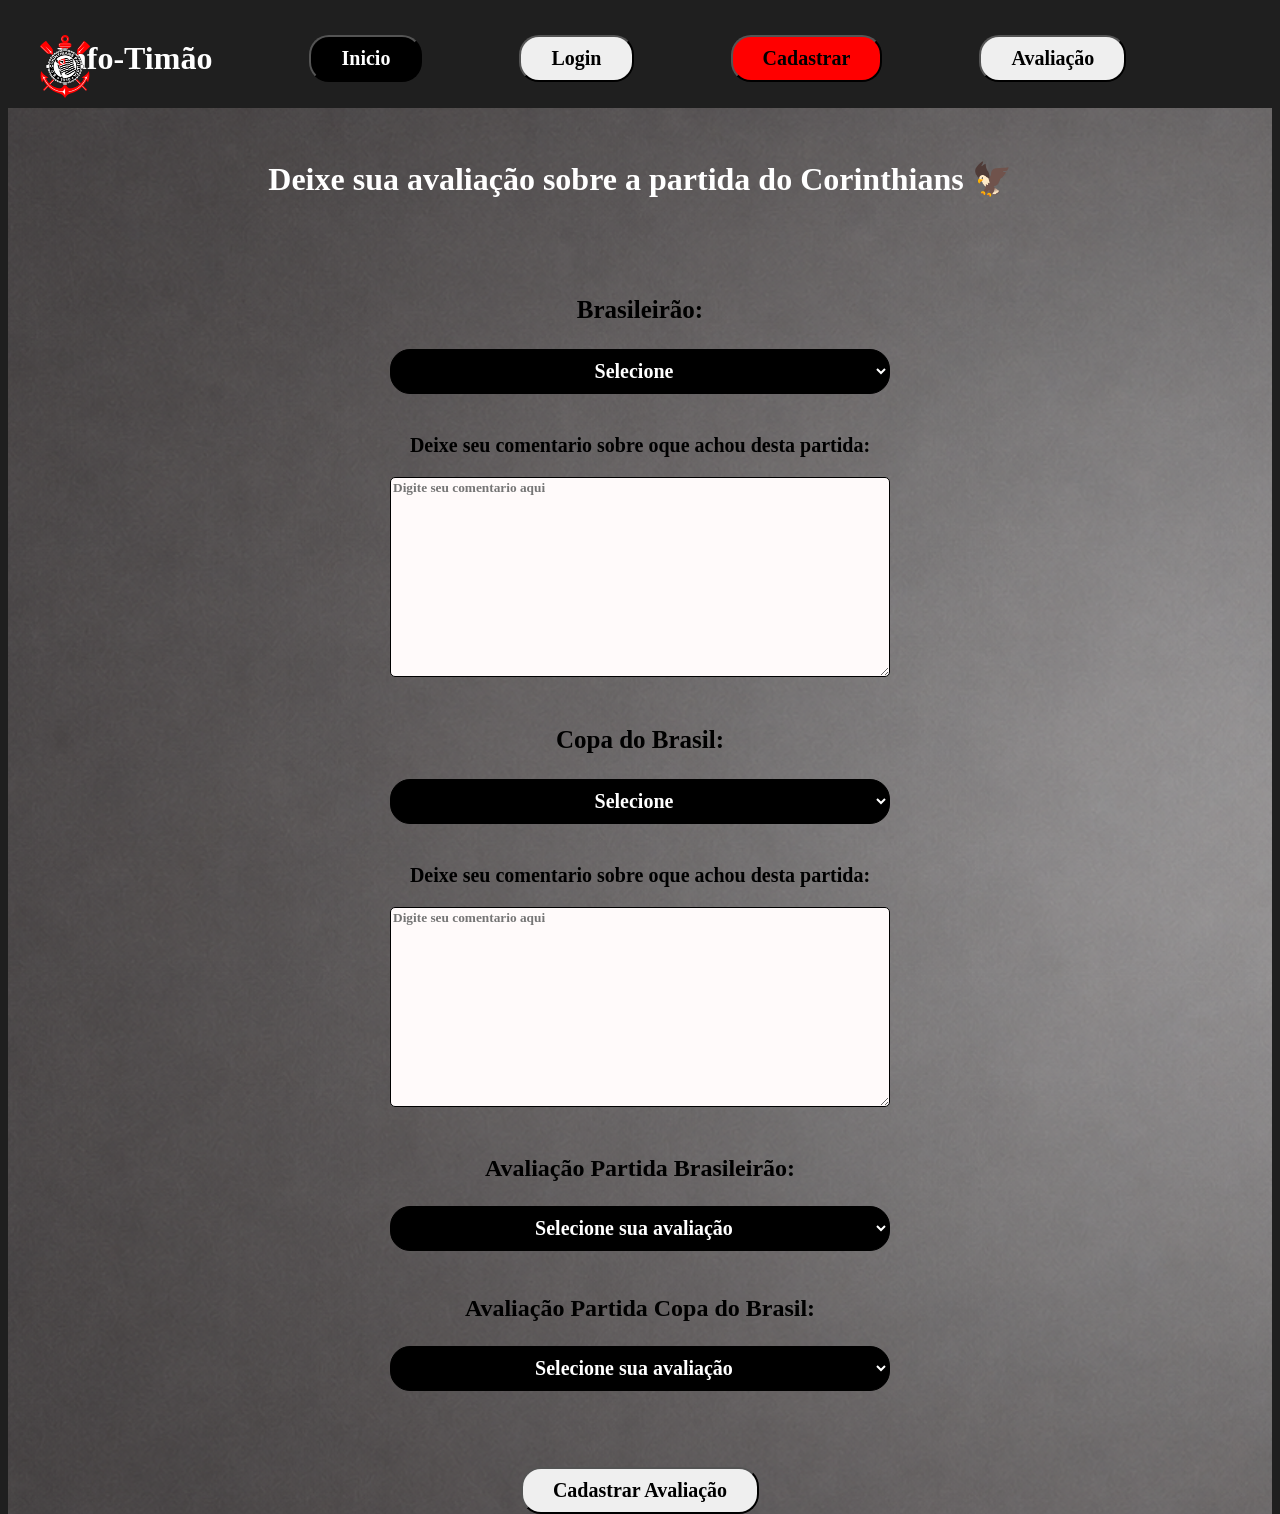
==== web-data-viz/public/avaliacao.html @ 167850b0 "Adicionando tudo" ====
<!DOCTYPE html>
<html lang="en">

<head>
    <meta charset="UTF-8">
    <meta name="viewport" content="width=device-width, initial-scale=1.0">
    <link rel="stylesheet" href="css/avaliação.css">
    <title>Document</title>
</head>

<body>
    <div class="main-content">
        <div class="header">
            <h1>Info-Timão</h1>
            <div class="botaoPreto">
                <a href="index.html"><button>Inicio</button></a>
            </div>
            <a href="login.html"><button>Login</button></a>
            <div class="botaoVermelho">
                <a href="cadastro.html"><button>Cadastrar</button></a>
            </div>
            <div class="botaoBranco">
                <a href="avaliacao.html"><button>Avaliação</button></a>
            </div>
            <div class="logoCorinthians">
                <img src="img/Corinthians_simbolo.png" alt="logo">
            </div>
        </div>
        <div class="main">
            <h1>Deixe sua avaliação sobre a partida do Corinthians 🦅</h1>
            <div class="adversario_dta">
                <p>Brasileirão:</p>
                <select id="select_partida">
                    <option value="">Selecione</option>
                    <option value="30/03/2025 - Bahia">30/03/2025 - Bahia</option>
                    <option value="05/04/2025 - Vasco">05/04/2025 - Vasco</option>
                    <option value="12/04/2025 - Palmeiras">12/04/2025 - Palmeiras</option>
                    <option value="16/04/2025 - Fluminense">16/04/2025 - Fluminense</option>
                    <option value="19/04/2025 - Sport">19/04/2025 - Sport</option>
                    <option value="27/04/2025 - Flamengo">27/04/2025 - Flamengo</option>
                    <option value="03/05/2025 - Internacional">03/05/2025 - Internacional</option>
                    <option value="10/05/2025 - Mirassol">10/05/2025 - Mirassol</option>
                    <option value="18/05/2025 - Santos">18/05/2025 - Santos</option>
                    <option value="24/05/2025 - Atlético-MG">24/05/2025 - Atlético-MG</option>
                    <option value="01/06/2025 - Vitória">01/06/2025 - Vitória</option>
                    <option value="12/06/2025 - Grêmio">12/06/2025 - Grêmio</option>
                    <option value="13/07/2025 - Red Bull Bragantino">13/07/2025 - Red Bull Bragantino</option>
                    <option value="16/07/2025 - Ceará">16/07/2025 - Ceará</option>
                    <option value="19/07/2025 - São Paulo">19/07/2025 - São Paulo</option>
                    <option value="23/07/2025 - Cruzeiro">23/07/2025 - Cruzeiro</option>
                    <option value="26/07/2025 - Botafogo">26/07/2025 - Botafogo</option>
                    <option value="03/08/2025 - Fortaleza">03/08/2025 - Fortaleza</option>
                    <option value="11/08/2025 - Juventude">11/08/2025 - Juventude</option>
                    <option value="16/08/2025 - Bahia">16/08/2025 - Bahia</option>
                    <option value="24/08/2025 - Vasco da Gama">24/08/2025 - Vasco da Gama</option>
                    <option value="31/08/2025 - Palmeiras">31/08/2025 - Palmeiras</option>
                    <option value="13/09/2025 - Fluminense">13/09/2025 - Fluminense</option>
                    <option value="21/09/2025 - Sport">21/09/2025 - Sport</option>
                    <option value="28/09/2025 - Flamengo">28/09/2025 - Flamengo</option>
                    <option value="01/10/2025 - Internacional">01/10/2025 - Internacional</option>
                    <option value="04/10/2025 - Mirassol">04/10/2025 - Mirassol</option>
                    <option value="15/10/2025 - Santos">15/10/2025 - Santos</option>
                    <option value="18/10/2025 - Atlético-MG">18/10/2025 - Atlético-MG</option>
                    <option value="25/10/2025 - Vitória">25/10/2025 - Vitória</option>
                    <option value="02/11/2025 - Grêmio">02/11/2025 - Grêmio</option>
                    <option value="05/11/2025 - Red Bull Bragantino">05/11/2025 - Red Bull Bragantino</option>
                    <option value="09/11/2025 - Ceará">09/11/2025 - Ceará</option>
                    <option value="20/11/2025 - São Paulo">20/11/2025 - São Paulo</option>
                    <option value="23/11/2025 - Cruzeiro">23/11/2025 - Cruzeiro</option>
                    <option value="30/11/2025 - Botafogo">30/11/2025 - Botafogo</option>
                    <option value="03/12/2025 - Fortaleza">03/12/2025 - Fortaleza</option>
                    <option value="07/12/2025 - Juventude">07/12/2025 - Juventude</option>
                </select>
            </div>
            <div class="comentario">
                <p>Deixe seu comentario sobre oque achou desta partida:</p>
                <textarea id="comentario1" placeholder="Digite seu comentario aqui"></textarea>
            </div>
            <div class="avd_copaBrasil">
                <p>Copa do Brasil:</p>
                <select id="select_partida2">
                    <option value="">Selecione</option>
                    <option value="30/04/2025 - Grêmio Novo Horizontino - Jogo Ida">
                        30/04/2025 - Grêmio Novo Horizontino - Jogo Ida
                    </option>
                    <option value="21/05/2025 - Grêmio Novo Horizontino - Jogo Volta">
                        21/05/2025 - Grêmio Novo Horizontino - Jogo Volta
                    </option>
                    <option value="30/07/2025 - Palmeiras - Jogo Ida">
                        30/07/2025 - Palmeiras - Jogo Ida
                    </option>
                    <option value="06/08/2025 - Palmeiras - Jogo Volta">
                        06/08/2025 - Palmeiras - Jogo Volta
                    </option>
                    <option value="27/08/2025 - Athletico Paranaense - Jogo Ida">
                        27/08/2025 - Athletico Paranaense - Jogo Ida
                    </option>
                    <option value="10/09/2025 - Athletico Paranaense - Jogo Volta">
                        10/09/2025 - Athletico Paranaense - Jogo Volta
                    </option>
                    <option value="10/12/2025 - Cruzeiro - Jogo Ida">
                        10/12/2025 - Cruzeiro - Jogo Ida
                    </option>
                    <option value="14/12/2025 - Cruzeiro - Jogo Volta">
                        14/12/2025 - Cruzeiro - Jogo Volta
                    </option>
                    <option value="17/12/2025 - Vasco - Jogo Ida">
                        17/12/2025 - Vasco - Jogo Ida
                    </option>
                    <option value="21/12/2025 - Vasco - Jogo Volta">
                        21/12/2025 - Vasco - Jogo Volta
                    </option>
                </select>
            </div>
            <div class="comentario">
                <p>Deixe seu comentario sobre oque achou desta partida:</p>
                <textarea id="txt_comentario" placeholder="Digite seu comentario aqui"></textarea>
            </div>
            <div class="container-botoes-brasileirao">
                <p>Avaliação Partida Brasileirão:</p>
                <select id="select_avaliacao_copa" class="select-avaliacao">
                    <option value="">Selecione sua avaliação</option>
                    <option value="Muito Bom">🟢 Muito Bom</option>
                    <option value="Bom">🟩 Bom</option>
                    <option value="Mediana">🟨 Mediana</option>
                    <option value="Ruim">🟥 Ruim</option>
                    <option value="Muito Ruim">⬛ Muito Ruim</option>
                </select>
            </div>
            <div class="container-botoes-copaDoBrasil">
                <p>Avaliação Partida Copa do Brasil:</p>
                <select id="select_avaliacao_copaBrasil" class="select-avaliacao">
                    <option value="">Selecione sua avaliação</option>
                    <option value="Muito Bom">🟢 Muito Bom</option>
                    <option value="Bom">🟩 Bom</option>
                    <option value="Mediana">🟨 Mediana</option>
                    <option value="Ruim">🟥 Ruim</option>
                    <option value="Muito Ruim">⬛ Muito Ruim</option>
                </select>
            </div>
            <br><br>
            <div class="botoa_cadastrar">
                <button onclick="cadastrar()">Cadastrar Avaliação</button>
            </div>
        </div>
    </div>
</body>

</html>
<script>

    function cadastrar() {

        let partida = select_partida.value

        let comentario_1 = comentario1.value

        let partida2 = select_partida2.value

        let comentario2 = txt_comentario.value

        let avaliacao_brasileirao = select_avaliacao_copa.value

        let avaliacao_copaDoBrasil = select_avaliacao_copaBrasil.value

        if (partida == "") {
            alert("Selecione uma partida do Brasileirão")
            return
        }
        if (comentario_1.trim() == "") {
            alert("Digite um comentário da partida do Brasileirão Selecionada")
            return
        }
        if (partida2 == "") {
            alert("Selecione uma Partida da Copa do Brasil")
            return
        }
        if (comentario2.trim() == "") {
            alert("Digite um comentário da partida da Copa do Brasil Selecionada ")
            return
        }
        if (avaliacao_brasileirao == "") {
            alert("Selecione uma avaliação sobre a partida do Brasileirão")
            return
        }
        if (avaliacao_copaDoBrasil == "") {
            alert("Selecione uma avaliação sobre a partida da Copa do Brasil")
            return
        }
        else {
            alert("Avaliação enviada com sucesso!")

            console.log(`
        Partida: ${partida}
        Comentário: ${comentario}
        Nota: ${notaSelecionada}
    `)
        }
    }
</script>
---- web-data-viz/public/css/avaliação.css ----
* {
    box-sizing: border-box;
    font-family: Cambria, Cochin, Georgia, Times, 'Times New Roman', serif;
    font-weight: bolder;
}

body {
    background-color: rgba(0, 0, 0, 0.877);
    height: 100vh;
}

.header {
    display: flex;
    justify-content: space-around;
    /* padding: 10px; */
    height: 100px;
    align-items: center;
}

.header h1 {
    color: white;
}

.header button {
    display: flex;
    justify-content: center;
    height: fit-content;
    padding: 10px 30px;
    border-radius: 20px;
    font-size: 20px;
}

.header a {
    text-decoration: none;
}

.botaoVermelho button {
    background-color: red;
    font-size: 20px;
}

.botaoPreto button {
    background-color: black;
    color: white;

}

.logoCorinthians img {
    position: absolute;
    width: 50px;
    top: 35px;
    left: 40px;
    height: auto;
}

.main-content {
    min-height: 100vh;
}

.main {
    flex: 1;
    display: flex;
    background-image: url(../img/ChatGPT\ Image\ 12\ de\ mai.\ de\ 2026\,\ 12_44_07.png);
    height: fit-content;
    background-repeat: no-repeat;
    background-size: cover;
    height: 100%;
    width: 100%;
}

.main {
    display: flex;
    flex-direction: column;
    align-items: center;
    gap: 20px;
    text-align: center;
}

.main h1 {
    display: flex;
    flex-direction: column;
    align-items: center;
    justify-content: center;
    text-align: center;
    width: 100%;
    height: 100px;
    color: white;
}

.adversario_dta p {
    font-size: 25px;
    color: rgb(0, 0, 0);
}

.adversario_dta select {
    border-radius: 20px;
    height: 45px;
    width: 500px;
    text-align: center;
    background-color: rgb(0, 0, 0);
    color: rgb(255, 255, 255);
    border-color: black;
    font-size: 20px;
}

.avd_copaBrasil p {
    font-size: 25px;
    color: rgb(0, 0, 0);
    text-align: center;
}

.avd_copaBrasil select {
    border-radius: 20px;
    height: 45px;
    width: 500px;
    text-align: center;
    background-color: rgb(0, 0, 0);
    color: rgb(255, 255, 255);
    border-color: black;
    font-size: 20px;
}

.comentario p {
    font-size: 20px;
    color: rgb(0, 0, 0);
    text-align: center;
}

.comentario textarea {
    border-radius: 5px;
    height: 200px;
    width: 500px;
    background-color: rgb(255, 250, 250);
    color: black;
    border-color: black;
}
.container-botoes-brasileirao p{
    font-size: x-large;
}
.container-botoes-copaDoBrasil p{
    font-size: x-large;
}
.select-avaliacao{
    border-radius: 20px;
    height: 45px;
    width: 500px;
    text-align: center;
    background-color: rgb(0, 0, 0);
    color: rgb(255, 255, 255);
    border-color: black;
    font-size: 20px;
}
.muitoBom {
    background-color: #0d9c77;
}

.bom {
    background-color:  #49b543;
}

.mediano {
    background-color:  #d9921f;
}

.ruim {
    background-color:  #c53e3e;
}

.muitoRuim {
    background-color:  #9e2f2f;
}
.botoa_cadastrar button{
    display: flex;
    justify-content: center;
    height: fit-content;
    padding: 10px 30px;
    border-radius: 20px;
    font-size: 20px;
}
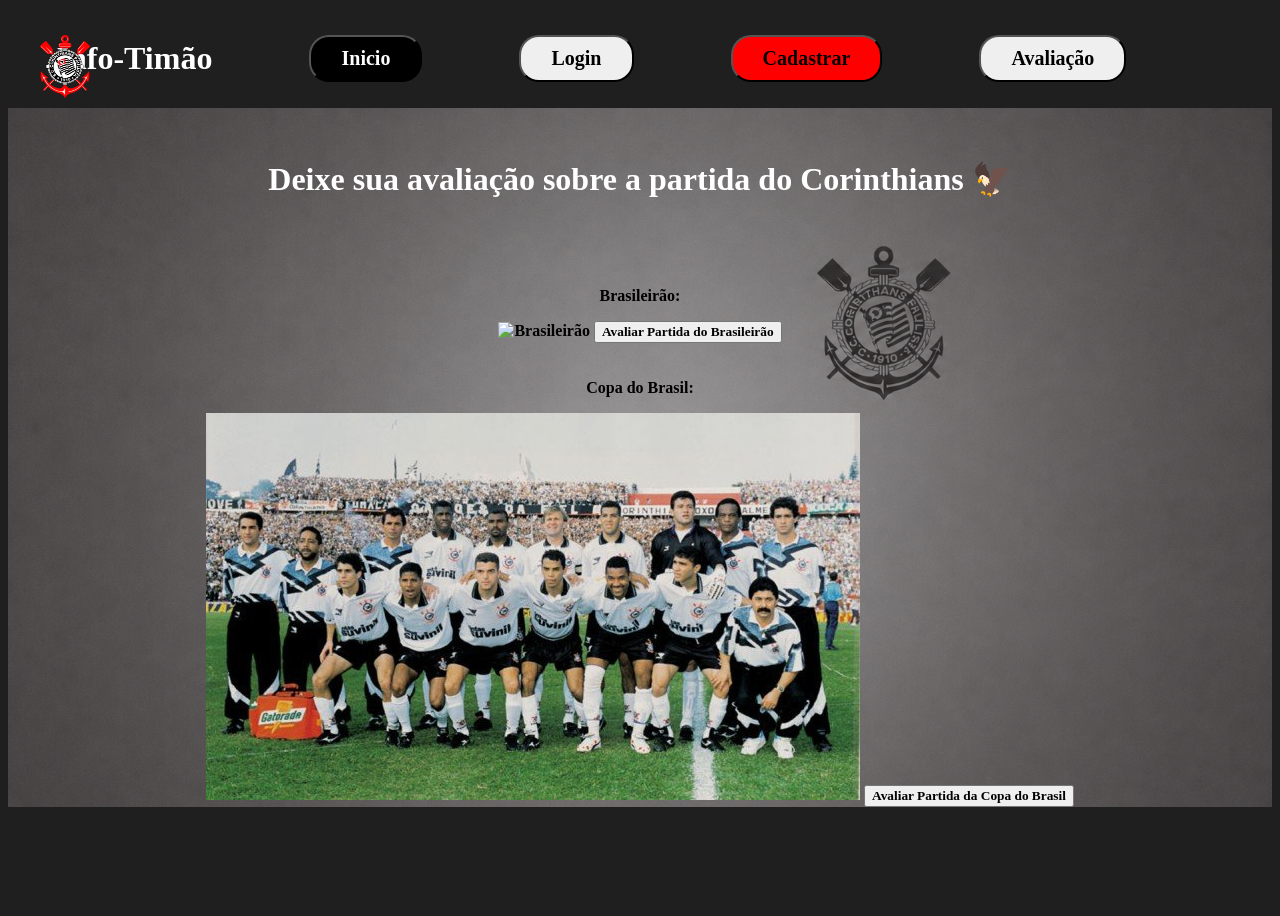
==== commit 3f54ceda: "feat:add authentication and feedback routes" ====
--- a/web-data-viz/public/avaliacao.html
+++ b/web-data-viz/public/avaliacao.html
@@ -1,200 +1,77 @@
 <!DOCTYPE html>
-<html lang="en">
+<html lang="pt-br">
 
 <head>
     <meta charset="UTF-8">
     <meta name="viewport" content="width=device-width, initial-scale=1.0">
     <link rel="stylesheet" href="css/avaliação.css">
-    <title>Document</title>
+    <title>Avaliação</title>
 </head>
 
 <body>
+
     <div class="main-content">
+
         <div class="header">
             <h1>Info-Timão</h1>
+
             <div class="botaoPreto">
-                <a href="index.html"><button>Inicio</button></a>
+                <a href="index.html">
+                    <button>Inicio</button>
+                </a>
             </div>
-            <a href="login.html"><button>Login</button></a>
+
+            <a href="login.html">
+                <button>Login</button>
+            </a>
+
             <div class="botaoVermelho">
-                <a href="cadastro.html"><button>Cadastrar</button></a>
+                <a href="cadastro.html">
+                    <button>Cadastrar</button>
+                </a>
             </div>
+
             <div class="botaoBranco">
-                <a href="avaliacao.html"><button>Avaliação</button></a>
+                <a href="avaliacao.html">
+                    <button>Avaliação</button>
+                </a>
             </div>
+
             <div class="logoCorinthians">
-                <img src="img/Corinthians_simbolo.png" alt="logo">
+                <img src="img/Corinthians_simbolo.png" alt="Logo Corinthians">
             </div>
         </div>
+
         <div class="main">
             <h1>Deixe sua avaliação sobre a partida do Corinthians 🦅</h1>
-            <div class="adversario_dta">
+
+            <div class="brasileirao">
                 <p>Brasileirão:</p>
-                <select id="select_partida">
-                    <option value="">Selecione</option>
-                    <option value="30/03/2025 - Bahia">30/03/2025 - Bahia</option>
-                    <option value="05/04/2025 - Vasco">05/04/2025 - Vasco</option>
-                    <option value="12/04/2025 - Palmeiras">12/04/2025 - Palmeiras</option>
-                    <option value="16/04/2025 - Fluminense">16/04/2025 - Fluminense</option>
-                    <option value="19/04/2025 - Sport">19/04/2025 - Sport</option>
-                    <option value="27/04/2025 - Flamengo">27/04/2025 - Flamengo</option>
-                    <option value="03/05/2025 - Internacional">03/05/2025 - Internacional</option>
-                    <option value="10/05/2025 - Mirassol">10/05/2025 - Mirassol</option>
-                    <option value="18/05/2025 - Santos">18/05/2025 - Santos</option>
-                    <option value="24/05/2025 - Atlético-MG">24/05/2025 - Atlético-MG</option>
-                    <option value="01/06/2025 - Vitória">01/06/2025 - Vitória</option>
-                    <option value="12/06/2025 - Grêmio">12/06/2025 - Grêmio</option>
-                    <option value="13/07/2025 - Red Bull Bragantino">13/07/2025 - Red Bull Bragantino</option>
-                    <option value="16/07/2025 - Ceará">16/07/2025 - Ceará</option>
-                    <option value="19/07/2025 - São Paulo">19/07/2025 - São Paulo</option>
-                    <option value="23/07/2025 - Cruzeiro">23/07/2025 - Cruzeiro</option>
-                    <option value="26/07/2025 - Botafogo">26/07/2025 - Botafogo</option>
-                    <option value="03/08/2025 - Fortaleza">03/08/2025 - Fortaleza</option>
-                    <option value="11/08/2025 - Juventude">11/08/2025 - Juventude</option>
-                    <option value="16/08/2025 - Bahia">16/08/2025 - Bahia</option>
-                    <option value="24/08/2025 - Vasco da Gama">24/08/2025 - Vasco da Gama</option>
-                    <option value="31/08/2025 - Palmeiras">31/08/2025 - Palmeiras</option>
-                    <option value="13/09/2025 - Fluminense">13/09/2025 - Fluminense</option>
-                    <option value="21/09/2025 - Sport">21/09/2025 - Sport</option>
-                    <option value="28/09/2025 - Flamengo">28/09/2025 - Flamengo</option>
-                    <option value="01/10/2025 - Internacional">01/10/2025 - Internacional</option>
-                    <option value="04/10/2025 - Mirassol">04/10/2025 - Mirassol</option>
-                    <option value="15/10/2025 - Santos">15/10/2025 - Santos</option>
-                    <option value="18/10/2025 - Atlético-MG">18/10/2025 - Atlético-MG</option>
-                    <option value="25/10/2025 - Vitória">25/10/2025 - Vitória</option>
-                    <option value="02/11/2025 - Grêmio">02/11/2025 - Grêmio</option>
-                    <option value="05/11/2025 - Red Bull Bragantino">05/11/2025 - Red Bull Bragantino</option>
-                    <option value="09/11/2025 - Ceará">09/11/2025 - Ceará</option>
-                    <option value="20/11/2025 - São Paulo">20/11/2025 - São Paulo</option>
-                    <option value="23/11/2025 - Cruzeiro">23/11/2025 - Cruzeiro</option>
-                    <option value="30/11/2025 - Botafogo">30/11/2025 - Botafogo</option>
-                    <option value="03/12/2025 - Fortaleza">03/12/2025 - Fortaleza</option>
-                    <option value="07/12/2025 - Juventude">07/12/2025 - Juventude</option>
-                </select>
+
+                <img src="img/brasileirao.jpg" alt="Brasileirão">
+
+                <button onclick="window.location.href='avaliacaoBrasileirao.html'">
+                    Avaliar Partida do Brasileirão
+                </button>
             </div>
-            <div class="comentario">
-                <p>Deixe seu comentario sobre oque achou desta partida:</p>
-                <textarea id="comentario1" placeholder="Digite seu comentario aqui"></textarea>
-            </div>
-            <div class="avd_copaBrasil">
+
+            <div class="copa-do-brasil">
                 <p>Copa do Brasil:</p>
-                <select id="select_partida2">
-                    <option value="">Selecione</option>
-                    <option value="30/04/2025 - Grêmio Novo Horizontino - Jogo Ida">
-                        30/04/2025 - Grêmio Novo Horizontino - Jogo Ida
-                    </option>
-                    <option value="21/05/2025 - Grêmio Novo Horizontino - Jogo Volta">
-                        21/05/2025 - Grêmio Novo Horizontino - Jogo Volta
-                    </option>
-                    <option value="30/07/2025 - Palmeiras - Jogo Ida">
-                        30/07/2025 - Palmeiras - Jogo Ida
-                    </option>
-                    <option value="06/08/2025 - Palmeiras - Jogo Volta">
-                        06/08/2025 - Palmeiras - Jogo Volta
-                    </option>
-                    <option value="27/08/2025 - Athletico Paranaense - Jogo Ida">
-                        27/08/2025 - Athletico Paranaense - Jogo Ida
-                    </option>
-                    <option value="10/09/2025 - Athletico Paranaense - Jogo Volta">
-                        10/09/2025 - Athletico Paranaense - Jogo Volta
-                    </option>
-                    <option value="10/12/2025 - Cruzeiro - Jogo Ida">
-                        10/12/2025 - Cruzeiro - Jogo Ida
-                    </option>
-                    <option value="14/12/2025 - Cruzeiro - Jogo Volta">
-                        14/12/2025 - Cruzeiro - Jogo Volta
-                    </option>
-                    <option value="17/12/2025 - Vasco - Jogo Ida">
-                        17/12/2025 - Vasco - Jogo Ida
-                    </option>
-                    <option value="21/12/2025 - Vasco - Jogo Volta">
-                        21/12/2025 - Vasco - Jogo Volta
-                    </option>
-                </select>
-            </div>
-            <div class="comentario">
-                <p>Deixe seu comentario sobre oque achou desta partida:</p>
-                <textarea id="txt_comentario" placeholder="Digite seu comentario aqui"></textarea>
-            </div>
-            <div class="container-botoes-brasileirao">
-                <p>Avaliação Partida Brasileirão:</p>
-                <select id="select_avaliacao_copa" class="select-avaliacao">
-                    <option value="">Selecione sua avaliação</option>
-                    <option value="Muito Bom">🟢 Muito Bom</option>
-                    <option value="Bom">🟩 Bom</option>
-                    <option value="Mediana">🟨 Mediana</option>
-                    <option value="Ruim">🟥 Ruim</option>
-                    <option value="Muito Ruim">⬛ Muito Ruim</option>
-                </select>
-            </div>
-            <div class="container-botoes-copaDoBrasil">
-                <p>Avaliação Partida Copa do Brasil:</p>
-                <select id="select_avaliacao_copaBrasil" class="select-avaliacao">
-                    <option value="">Selecione sua avaliação</option>
-                    <option value="Muito Bom">🟢 Muito Bom</option>
-                    <option value="Bom">🟩 Bom</option>
-                    <option value="Mediana">🟨 Mediana</option>
-                    <option value="Ruim">🟥 Ruim</option>
-                    <option value="Muito Ruim">⬛ Muito Ruim</option>
-                </select>
-            </div>
-            <br><br>
-            <div class="botoa_cadastrar">
-                <button onclick="cadastrar()">Cadastrar Avaliação</button>
+
+                <img src="img/copa_do_brasil_1995.jpg" alt="Copa do Brasil">
+
+                <button onclick="window.location.href='avaliacaoCdb.html'">
+                    Avaliar Partida da Copa do Brasil
+                </button>
             </div>
         </div>
+
     </div>
+
 </body>
 
 </html>
+
 <script>
 
-    function cadastrar() {
-
-        let partida = select_partida.value
-
-        let comentario_1 = comentario1.value
-
-        let partida2 = select_partida2.value
-
-        let comentario2 = txt_comentario.value
-
-        let avaliacao_brasileirao = select_avaliacao_copa.value
-
-        let avaliacao_copaDoBrasil = select_avaliacao_copaBrasil.value
-
-        if (partida == "") {
-            alert("Selecione uma partida do Brasileirão")
-            return
-        }
-        if (comentario_1.trim() == "") {
-            alert("Digite um comentário da partida do Brasileirão Selecionada")
-            return
-        }
-        if (partida2 == "") {
-            alert("Selecione uma Partida da Copa do Brasil")
-            return
-        }
-        if (comentario2.trim() == "") {
-            alert("Digite um comentário da partida da Copa do Brasil Selecionada ")
-            return
-        }
-        if (avaliacao_brasileirao == "") {
-            alert("Selecione uma avaliação sobre a partida do Brasileirão")
-            return
-        }
-        if (avaliacao_copaDoBrasil == "") {
-            alert("Selecione uma avaliação sobre a partida da Copa do Brasil")
-            return
-        }
-        else {
-            alert("Avaliação enviada com sucesso!")
-
-            console.log(`
-        Partida: ${partida}
-        Comentário: ${comentario}
-        Nota: ${notaSelecionada}
-    `)
-        }
-    }
 </script>
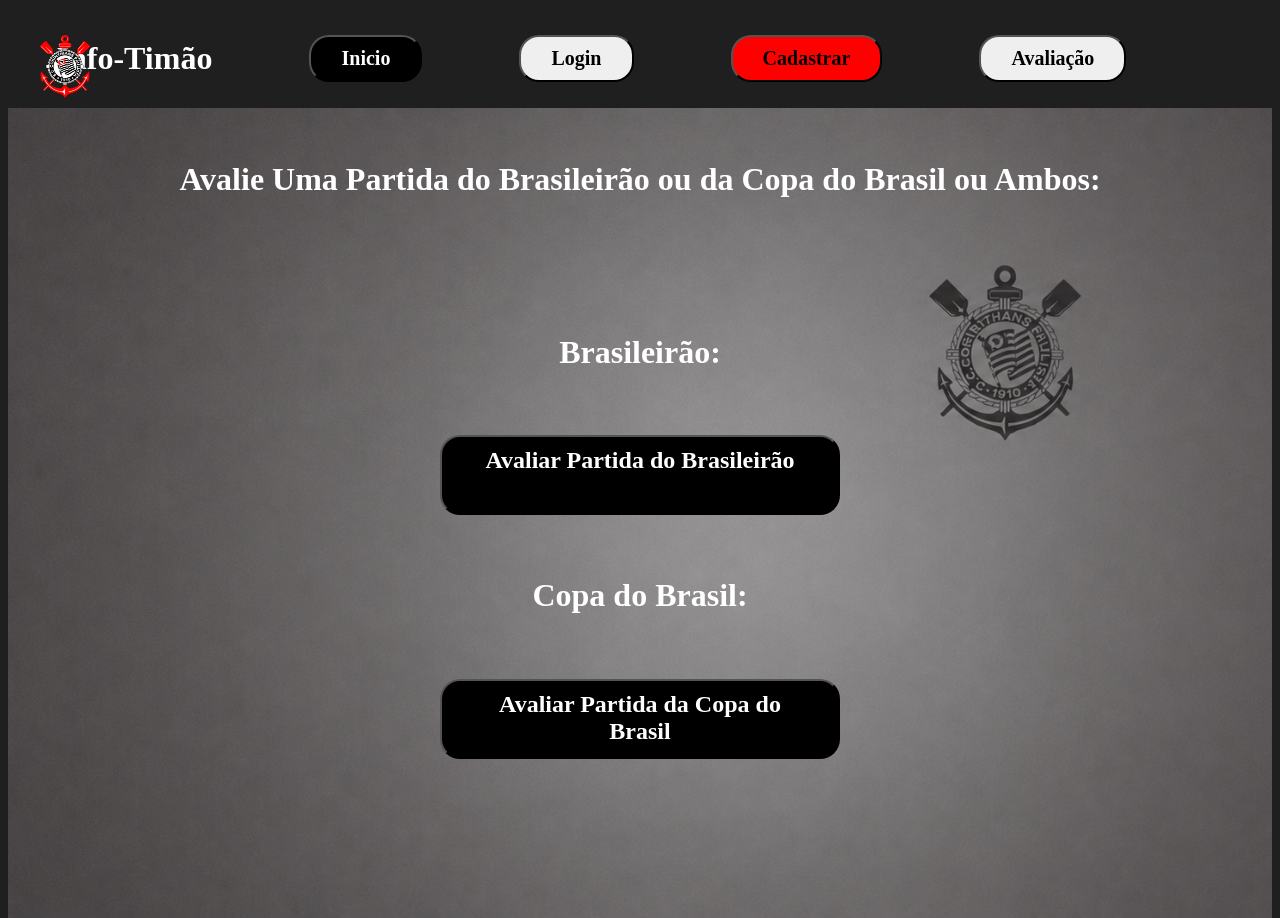
==== commit 23512f06: "feat: front end change" ====
--- a/web-data-viz/public/avaliacao.html
+++ b/web-data-viz/public/avaliacao.html
@@ -43,12 +43,10 @@
         </div>
 
         <div class="main">
-            <h1>Deixe sua avaliação sobre a partida do Corinthians 🦅</h1>
+            <h1>Avalie Uma Partida do Brasileirão ou da Copa do Brasil ou Ambos: </h1>
 
             <div class="brasileirao">
                 <p>Brasileirão:</p>
-
-                <img src="img/brasileirao.jpg" alt="Brasileirão">
 
                 <button onclick="window.location.href='avaliacaoBrasileirao.html'">
                     Avaliar Partida do Brasileirão
@@ -57,9 +55,6 @@
 
             <div class="copa-do-brasil">
                 <p>Copa do Brasil:</p>
-
-                <img src="img/copa_do_brasil_1995.jpg" alt="Copa do Brasil">
-
                 <button onclick="window.location.href='avaliacaoCdb.html'">
                     Avaliar Partida da Copa do Brasil
                 </button>
--- a/web-data-viz/public/css/avaliação.css
+++ b/web-data-viz/public/css/avaliação.css
@@ -64,7 +64,7 @@
     height: fit-content;
     background-repeat: no-repeat;
     background-size: cover;
-    height: 100%;
+    height: 90vh;
     width: 100%;
 }
 
@@ -176,4 +176,59 @@
     padding: 10px 30px;
     border-radius: 20px;
     font-size: 20px;
-}   
+}  
+.brasileirao p{
+    display: flex;
+    flex-direction: column;
+    align-items: center;
+    justify-content: center;
+    text-align: center;
+    width: 100%;
+    height: 100px;
+    font-size: xx-large;
+    color: white;
+} 
+.brasileirao button{
+        display: flex;
+    justify-content: center;
+    height: fit-content;
+    padding: 10px 30px;
+    border-radius: 20px; 
+    height: 80px;
+    width: 400px;
+    font-size: 30px;
+    background-color: rgb(0, 0, 0);
+    color: rgb(255, 255, 255);
+    text-decoration: none;
+    text-align: center;
+    font-size: x-large;
+}
+.copa-do-brasil p {
+    display: flex;
+    justify-content: center;
+    height: fit-content;
+    padding: 10px 30px;
+    border-radius: 20px; 
+    height: 80px;
+    width: 400px;
+    font-size: 30px;
+    color: rgb(255, 255, 255);
+    text-decoration: none;
+    text-align: center;
+    font-size: xx-large;
+}
+.copa-do-brasil button{
+    display: flex;
+    justify-content: center;
+    height: fit-content;
+    padding: 10px 30px;
+    border-radius: 20px; 
+    height: 80px;
+    width: 400px;
+    font-size: 30px;
+    background-color: rgb(0, 0, 0);
+    color: rgb(255, 255, 255);
+    text-decoration: none;
+    text-align: center;
+    font-size: x-large;
+}
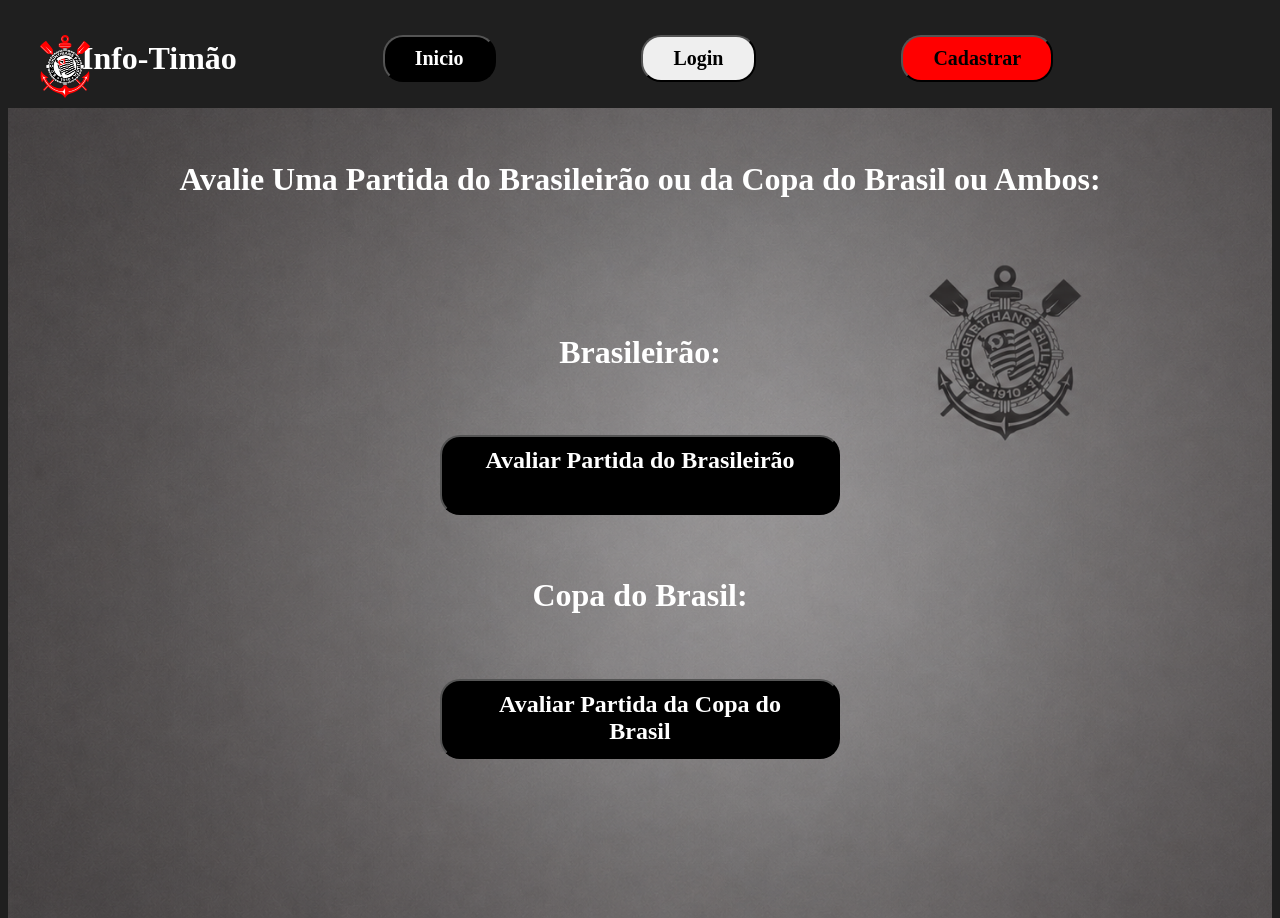
==== commit be551c77: "feat: delete button" ====
--- a/web-data-viz/public/avaliacao.html
+++ b/web-data-viz/public/avaliacao.html
@@ -30,13 +30,6 @@
                     <button>Cadastrar</button>
                 </a>
             </div>
-
-            <div class="botaoBranco">
-                <a href="avaliacao.html">
-                    <button>Avaliação</button>
-                </a>
-            </div>
-
             <div class="logoCorinthians">
                 <img src="img/Corinthians_simbolo.png" alt="Logo Corinthians">
             </div>
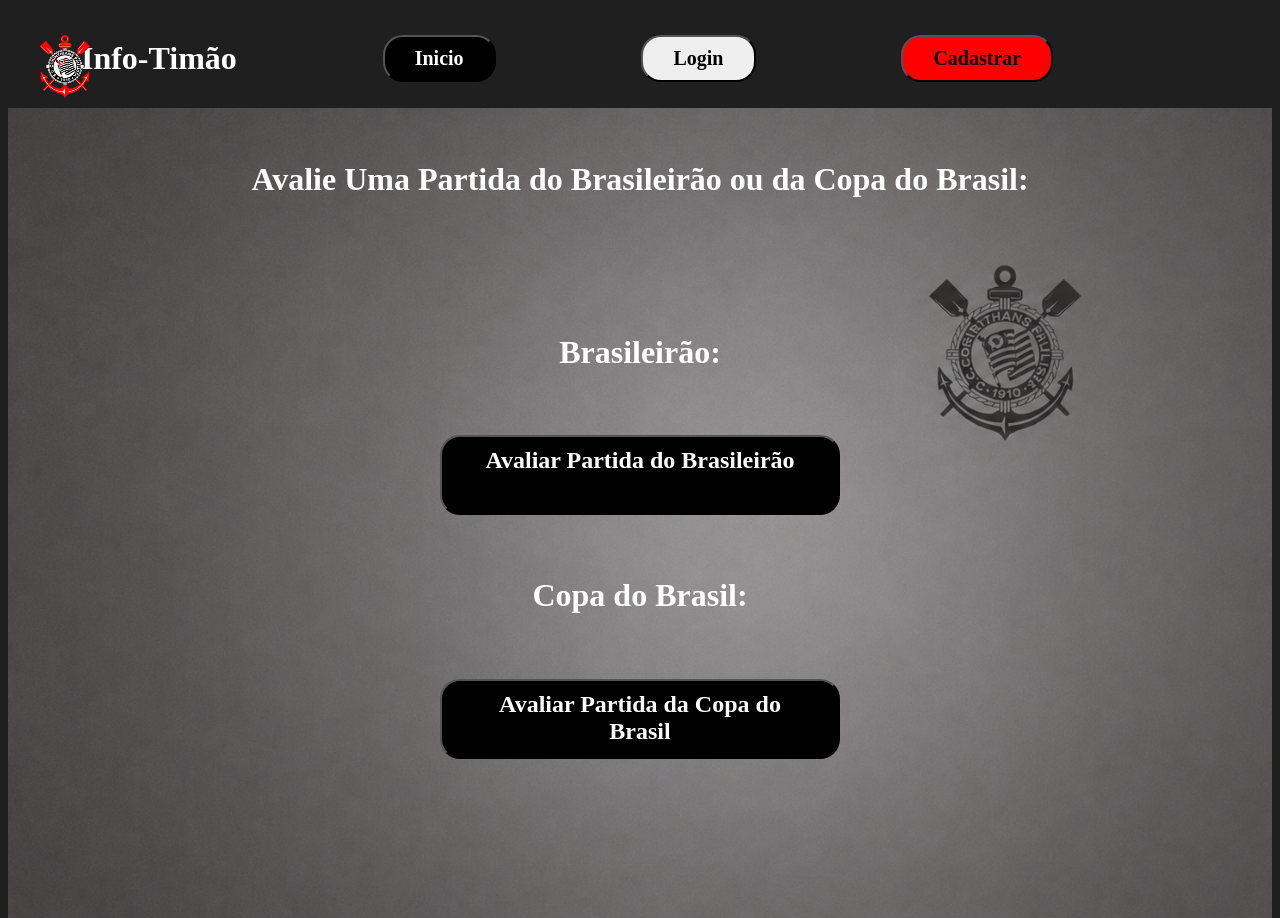
==== commit d7a1c66c: "feat: filtro partidas" ====
--- a/web-data-viz/public/avaliacao.html
+++ b/web-data-viz/public/avaliacao.html
@@ -36,7 +36,7 @@
         </div>
 
         <div class="main">
-            <h1>Avalie Uma Partida do Brasileirão ou da Copa do Brasil ou Ambos: </h1>
+            <h1>Avalie Uma Partida do Brasileirão ou da Copa do Brasil: </h1>
 
             <div class="brasileirao">
                 <p>Brasileirão:</p>
